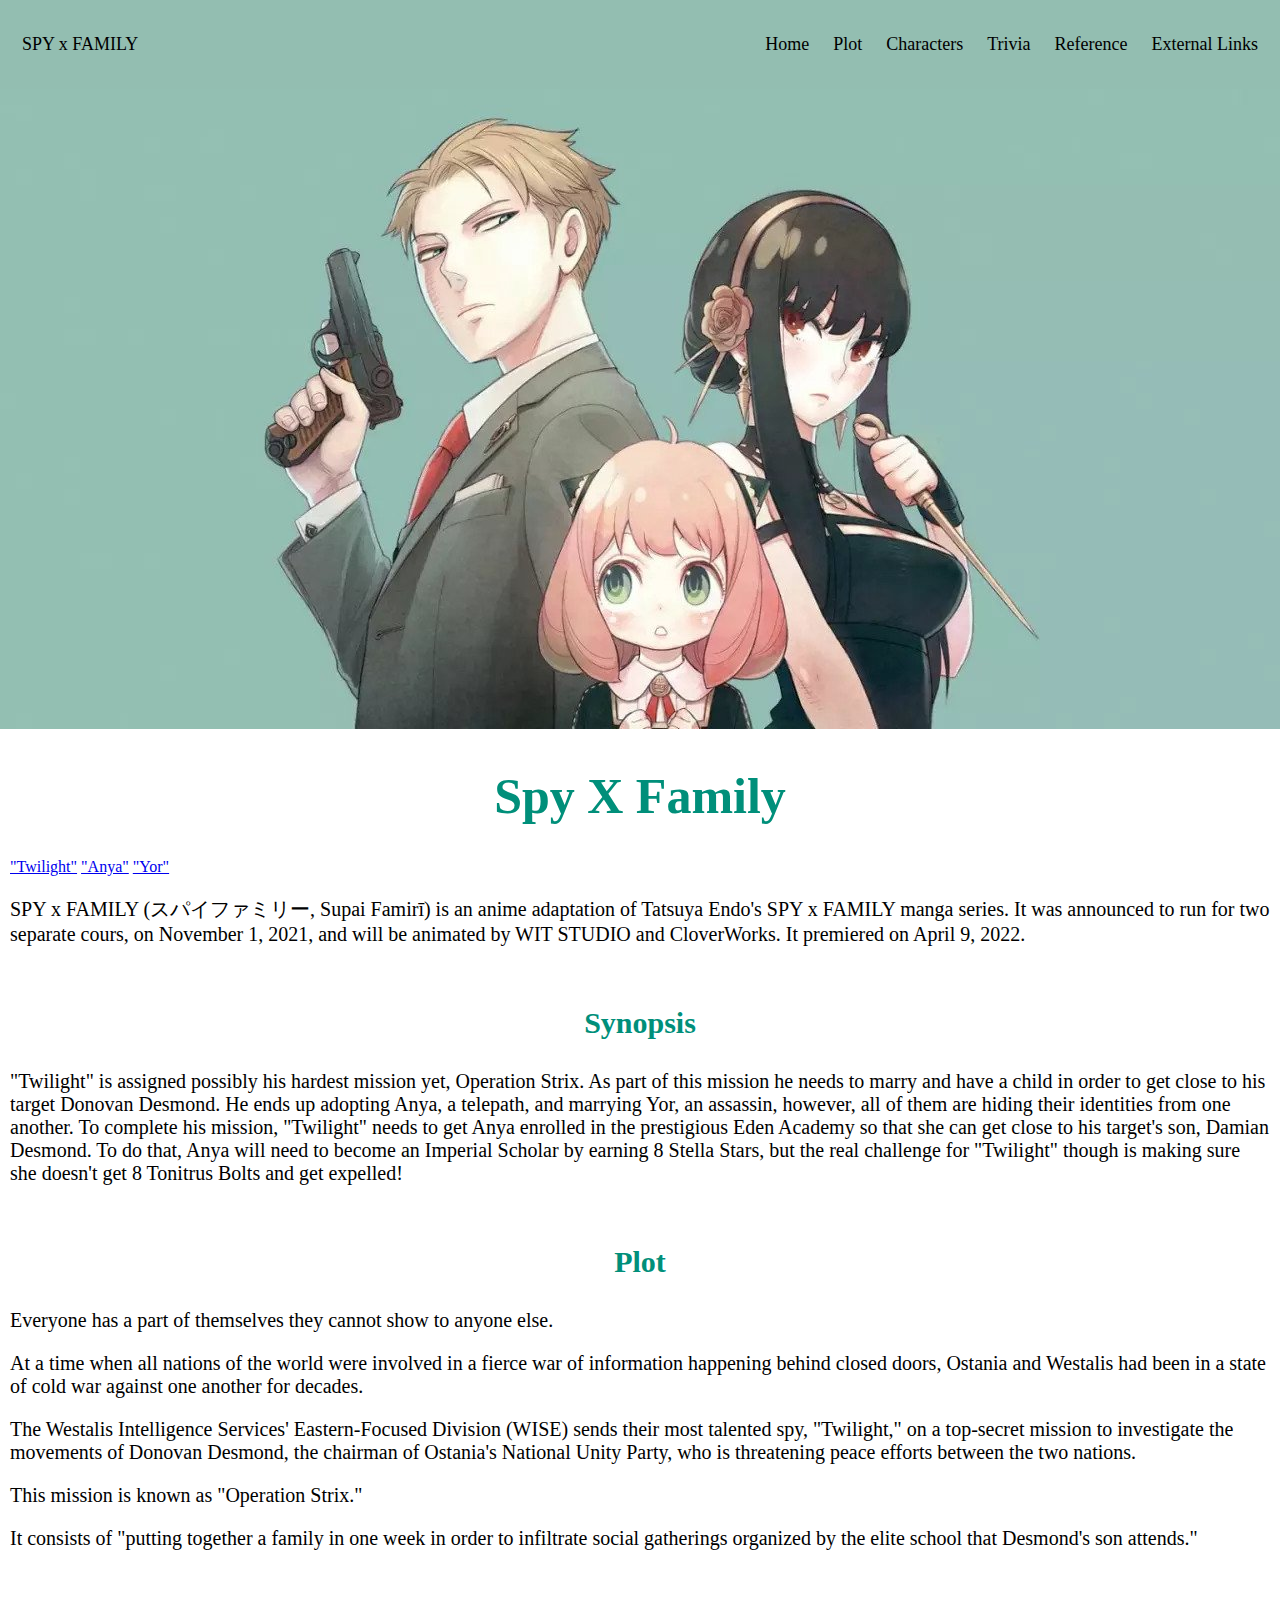
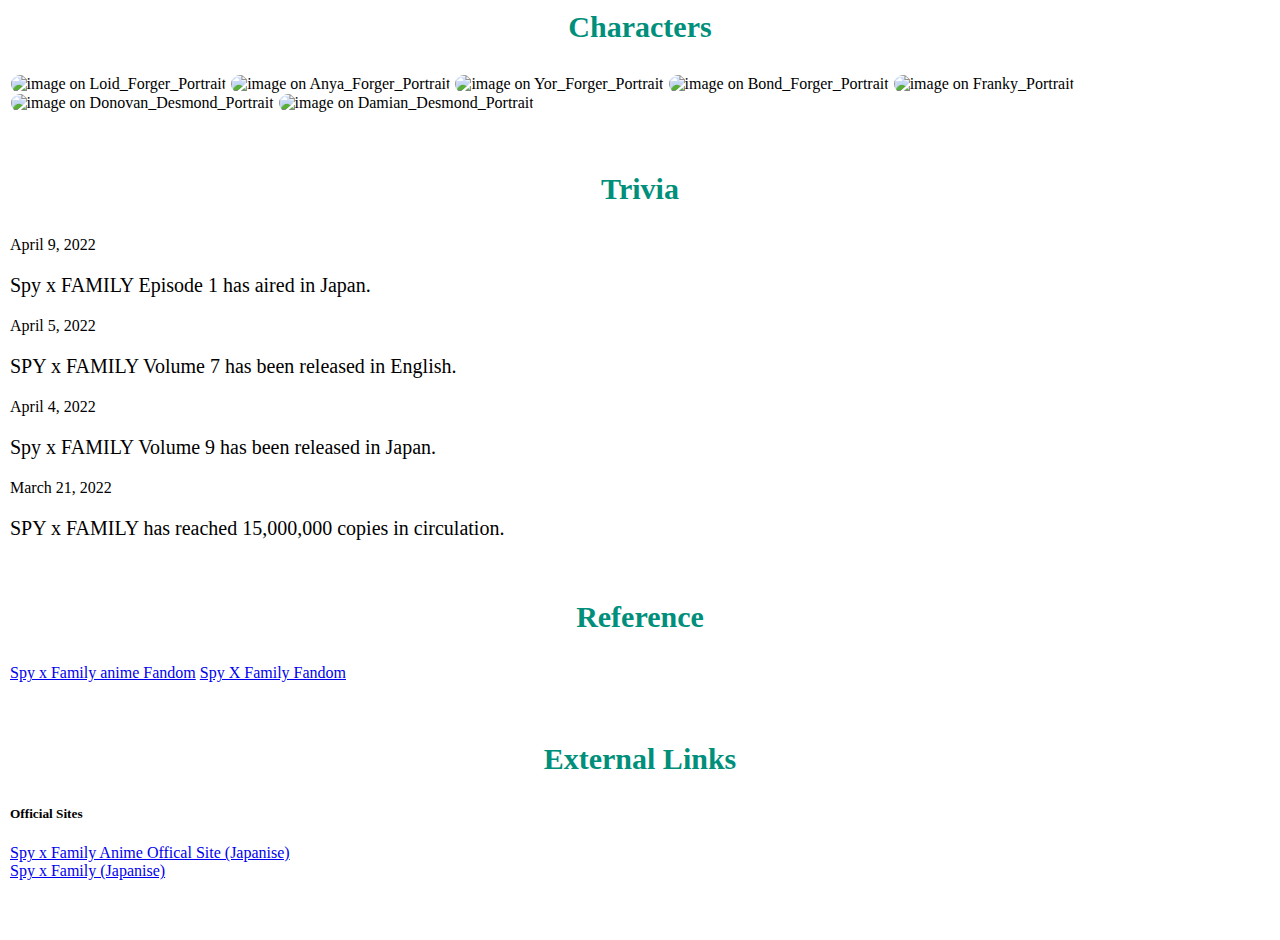
==== index.html @ 6566974c "Initial commit" ====
<!DOCTYPE html>
<html lang="sv">
<head>
<meta charset="UTF-8">
<meta http-equiv="X-UA-Compatible" content="IE=edge">
<meta name="viewport" content="width=device-width, initial-scale=1.0">
<title>Spy X Family</title>
<link rel="stylesheet" href="Style.css">
<link rel="stylesheet" href="Twilight.html">
<link rel="stylesheet" href="Yor.html">
<link rel="stylesheet" href="Anya.html">
<link rel="stylesheet" href="heartstyle.css">
</head>
<body>
    <header class="Contents">
        <a class="logo">SPY x FAMILY</a>
        <div class="header-right">  
         <a href="#Home">Home</a>
         <a href="#Plot">Plot</a>
         <a href="#Characters">Characters</a>
         <a href="#Trivia">Trivia</a>
         <a href="#Reference">Reference</a>
         <a href="#External-Links">External Links</a>
        </div>
      
    </header>
    <div class="backgroundimage"><img src="bakgroundfoto.jpg" alt="Bakground image on Spy X Family"></div>
    <main>
  
   <section id="Home">
    <h1>Spy X Family</h1>

    <a href="Twilight.html">"Twilight"</a>
    <a href="Anya.html">"Anya"</a>
    <a href="Yor.html">"Yor"</a>

    <p>SPY x FAMILY (スパイファミリー, Supai Famirī) is an anime adaptation of Tatsuya Endo's SPY x FAMILY manga series. It was announced to run for two separate cours, on November 1, 2021, and will be animated by WIT STUDIO and CloverWorks. It premiered on April 9, 2022.</p>
</section>

<section>
<h3>Synopsis</h3>
    <p>"Twilight" is assigned possibly his hardest mission yet, Operation Strix. As part of this mission he needs to marry and have a child in order to get close to his target Donovan Desmond. He ends up adopting Anya, a telepath, and marrying Yor, an assassin, however, all of them are hiding their identities from one another.

        To complete his mission, "Twilight" needs to get Anya enrolled in the prestigious Eden Academy so that she can get close to his target's son, Damian Desmond. To do that, Anya will need to become an Imperial Scholar by earning 8 Stella Stars, but the real challenge for "Twilight" though is making sure she doesn't get 8 Tonitrus Bolts and get expelled!</p>
</section>
<section id="Plot">
<h3>Plot</h3>
<p>Everyone has a part of themselves they cannot show to anyone else.</p>

<p>At a time when all nations of the world were involved in a fierce war of information happening behind closed doors, Ostania and Westalis had been in a state of cold war against one another for decades.</p>

<p>The Westalis Intelligence Services' Eastern-Focused Division (WISE) sends their most talented spy, "Twilight," on a top-secret mission to investigate the movements of Donovan Desmond, the chairman of Ostania's National Unity Party, who is threatening peace efforts between the two nations.</p>

<p>This mission is known as "Operation Strix."</p>

<p>It consists of "putting together a family in one week in order to infiltrate social gatherings organized by the elite school that Desmond's son attends."</p>
</section>

 <section class="charImg" id="Characters">
<h3>Characters</h3>
    <img src="https://static.wikia.nocookie.net/spy-x-family9171/images/0/02/Loid_Forger_Portrait.png/revision/latest/scale-to-width-down/98?cb=20211217082352" alt="image on Loid_Forger_Portrait">
    <img src="https://static.wikia.nocookie.net/spy-x-family9171/images/0/0d/Anya_Forger_Portrait.png/revision/latest/scale-to-width-down/98?cb=20211217082648" alt="image on Anya_Forger_Portrait">
    <img src="https://static.wikia.nocookie.net/spy-x-family9171/images/8/8a/Yor_Forger_Portrait.png/revision/latest/scale-to-width-down/98?cb=20211217082420" alt="image on Yor_Forger_Portrait">
    <img src="https://static.wikia.nocookie.net/spy-x-family9171/images/a/ab/Bond_Forger_Portrait.png/revision/latest/scale-to-width-down/98?cb=20211217090832" alt="image on Bond_Forger_Portrait">
    <img src="https://static.wikia.nocookie.net/spy-x-family9171/images/a/a8/Franky_Portrait.png/revision/latest/scale-to-width-down/98?cb=20211029000814" alt="image on Franky_Portrait">
    <img src="https://static.wikia.nocookie.net/spy-x-family9171/images/6/63/Donovan_Desmond_Portrait.png/revision/latest/scale-to-width-down/98?cb=20211217092343" alt="image on Donovan_Desmond_Portrait">
    <img src="https://static.wikia.nocookie.net/spy-x-family9171/images/d/dd/Damian_Desmond_Portrait.png/revision/latest/scale-to-width-down/98?cb=20211217090417" alt="image on Damian_Desmond_Portrait"></section>

    <section id="Trivia">
    <h3>Trivia</h3> 
    <div>  
     <span>April 9, 2022</span>
    <p> Spy x FAMILY Episode 1 has aired in Japan.</p>
       </div> 
       <div><span>April 5, 2022</span>
       <p>SPY x FAMILY Volume 7 has been released in English.</p>
    </div>
       
    <div>
    <span>April 4, 2022</span>
    <p>Spy x FAMILY Volume 9 has been released in Japan. </p>
    </div>
        <div>
         <Span>March 21, 2022</Span>
         <p>SPY x FAMILY has reached 15,000,000 copies in circulation.</p>
        </div>
    </section>

    <section id="Reference">
        <h3>Reference</h3>
        <a href="https://spy-x-family.fandom.com/wiki/SPY_x_FAMILY_(anime)">Spy x Family anime Fandom</a>
        <a href="https://spy-x-family.fandom.com/wiki/Spy_x_Family_Wiki">Spy X Family Fandom</a>
    </section>

    <Section id="External Links">
        <h3>External Links</h3>
        <h5>Official Sites</h5>
        <a href="https://spy-family.net/">Spy x Family Anime Offical Site (Japanise)</a><br>
        <a href="https://shonenjumpplus.com/episode/10834108156648240735">Spy x Family (Japanise)</a>
    </Section>
</main>
</body>
</html>
---- Style.css ----
html {
scroll-behavior: smooth;
}

body {
background-color: white;
padding: 0;
margin: 0;
}

section {
margin: 10px;
margin-top: 0px;
margin-bottom: 60px;
}

h3, h1{
color: #008F7A;
text-align: center;
font-size: 30px;
 }

h1 {
font-size: 50px;
 }
  
p {
 font-family: verdana;
 font-size: 20px;
}
 
.charImg img{
 border-radius: 10px;
 margin-top: 2rem;
 transition: 600ms;
border: 0px solid #C5FCEE;
margin: 0.5px;

}

.charImg img:hover,
.charImg img:active {
transform: scale(1.1);
border: 2.5px solid #55C6AE;
}
.backgroundimage img {
width: 100%;
height: 100%;
padding: 0;
margin: 0;
}

.Contents {
overflow: hidden;
padding: 20px 10px;
background-color: #93beb1;
}

.Contents a {
float: left;
color: black;
text-align: center;
padding: 12px;
text-decoration: none;
font-size: 18px;
line-height: 25px;
border-radius: 4px;
transition: 300ms;
cursor: pointer;
}

.Contents a:hover,
.Contents a:active {
transform: scale(1.1);


}

.header-right {
    float: right;
}
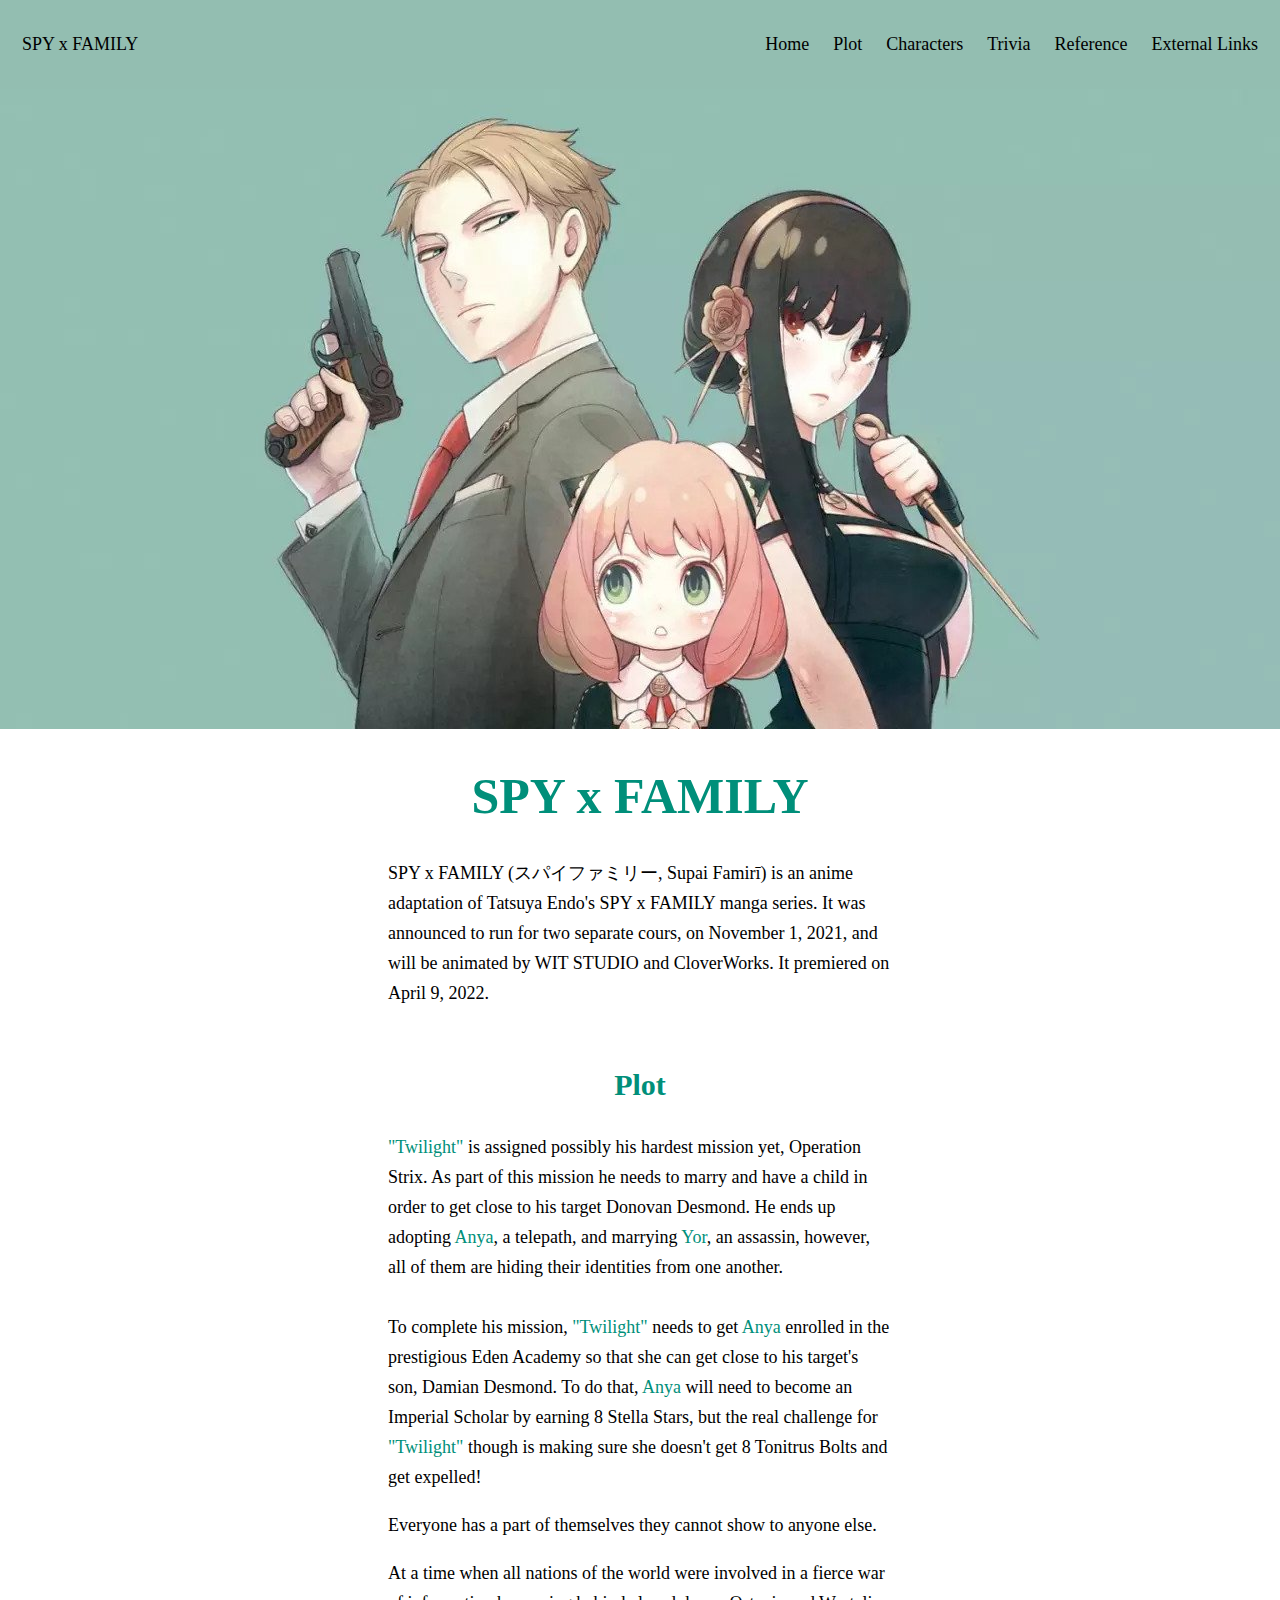
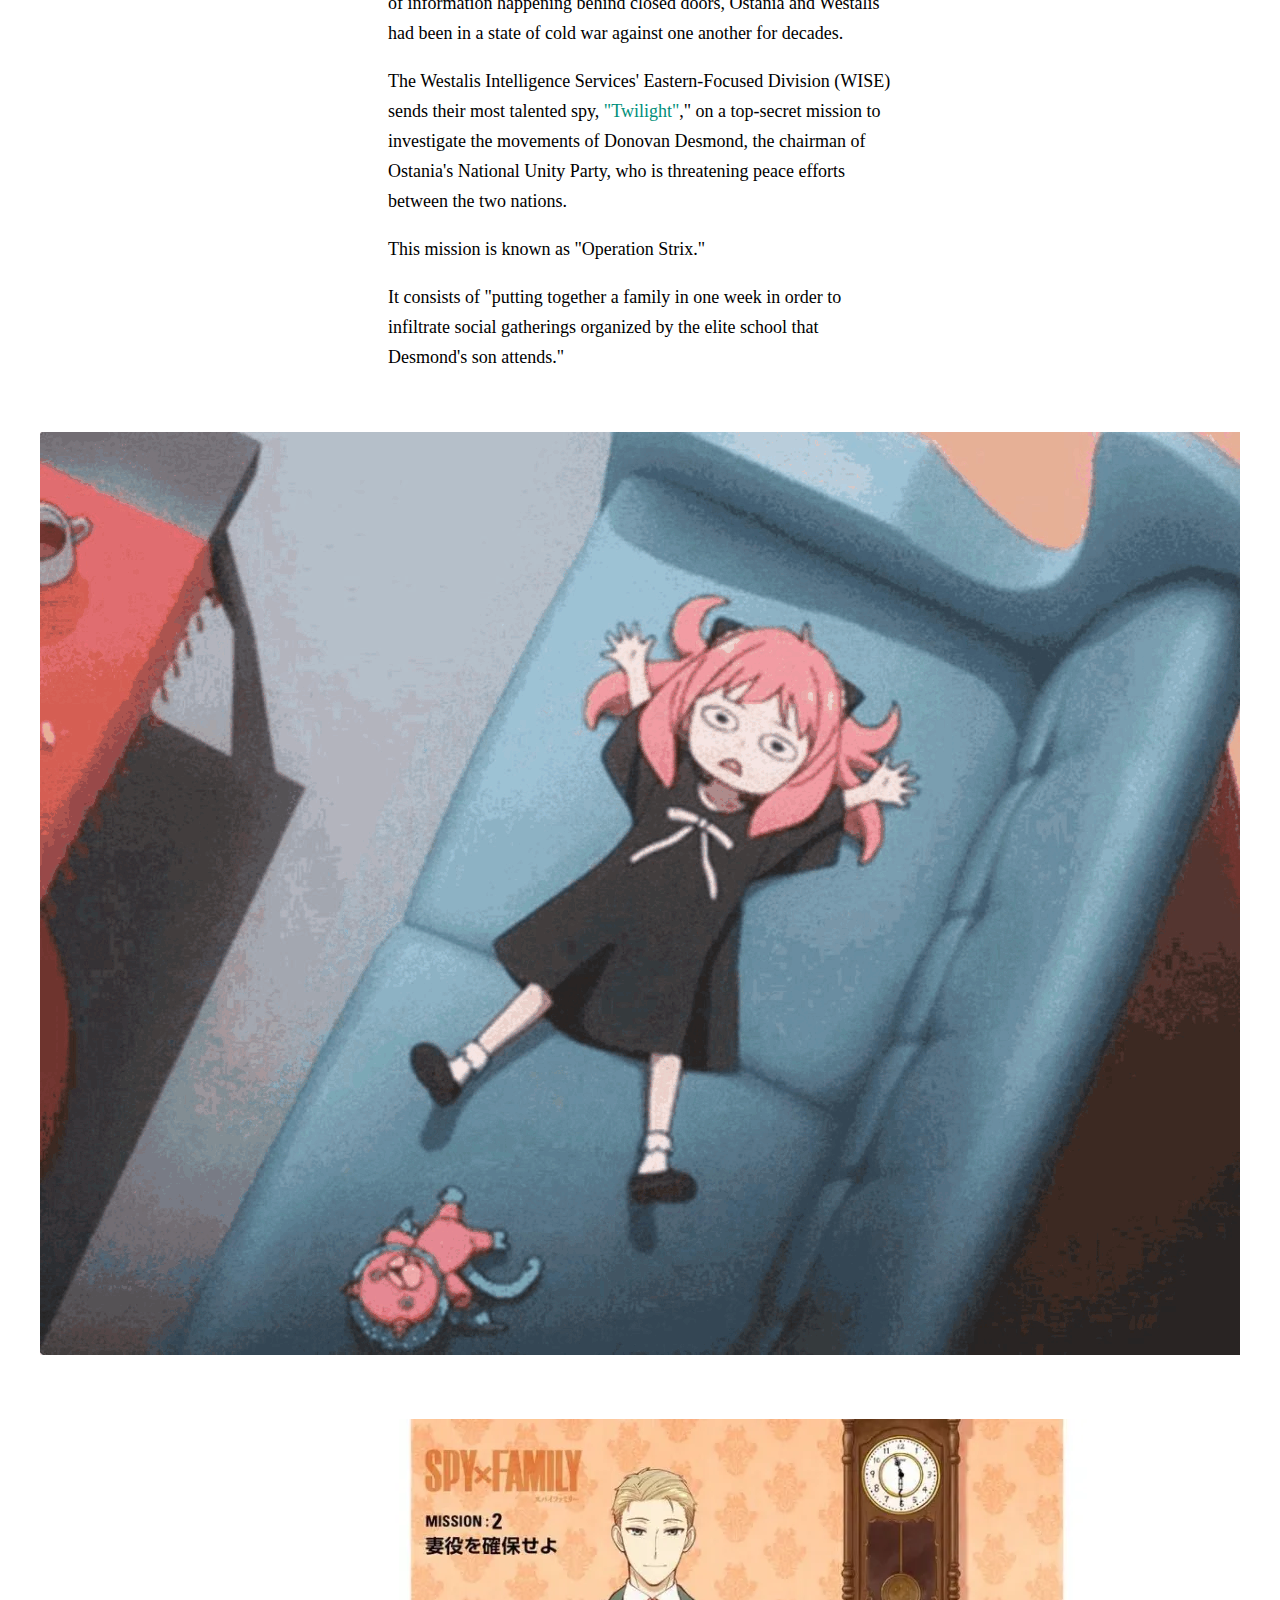
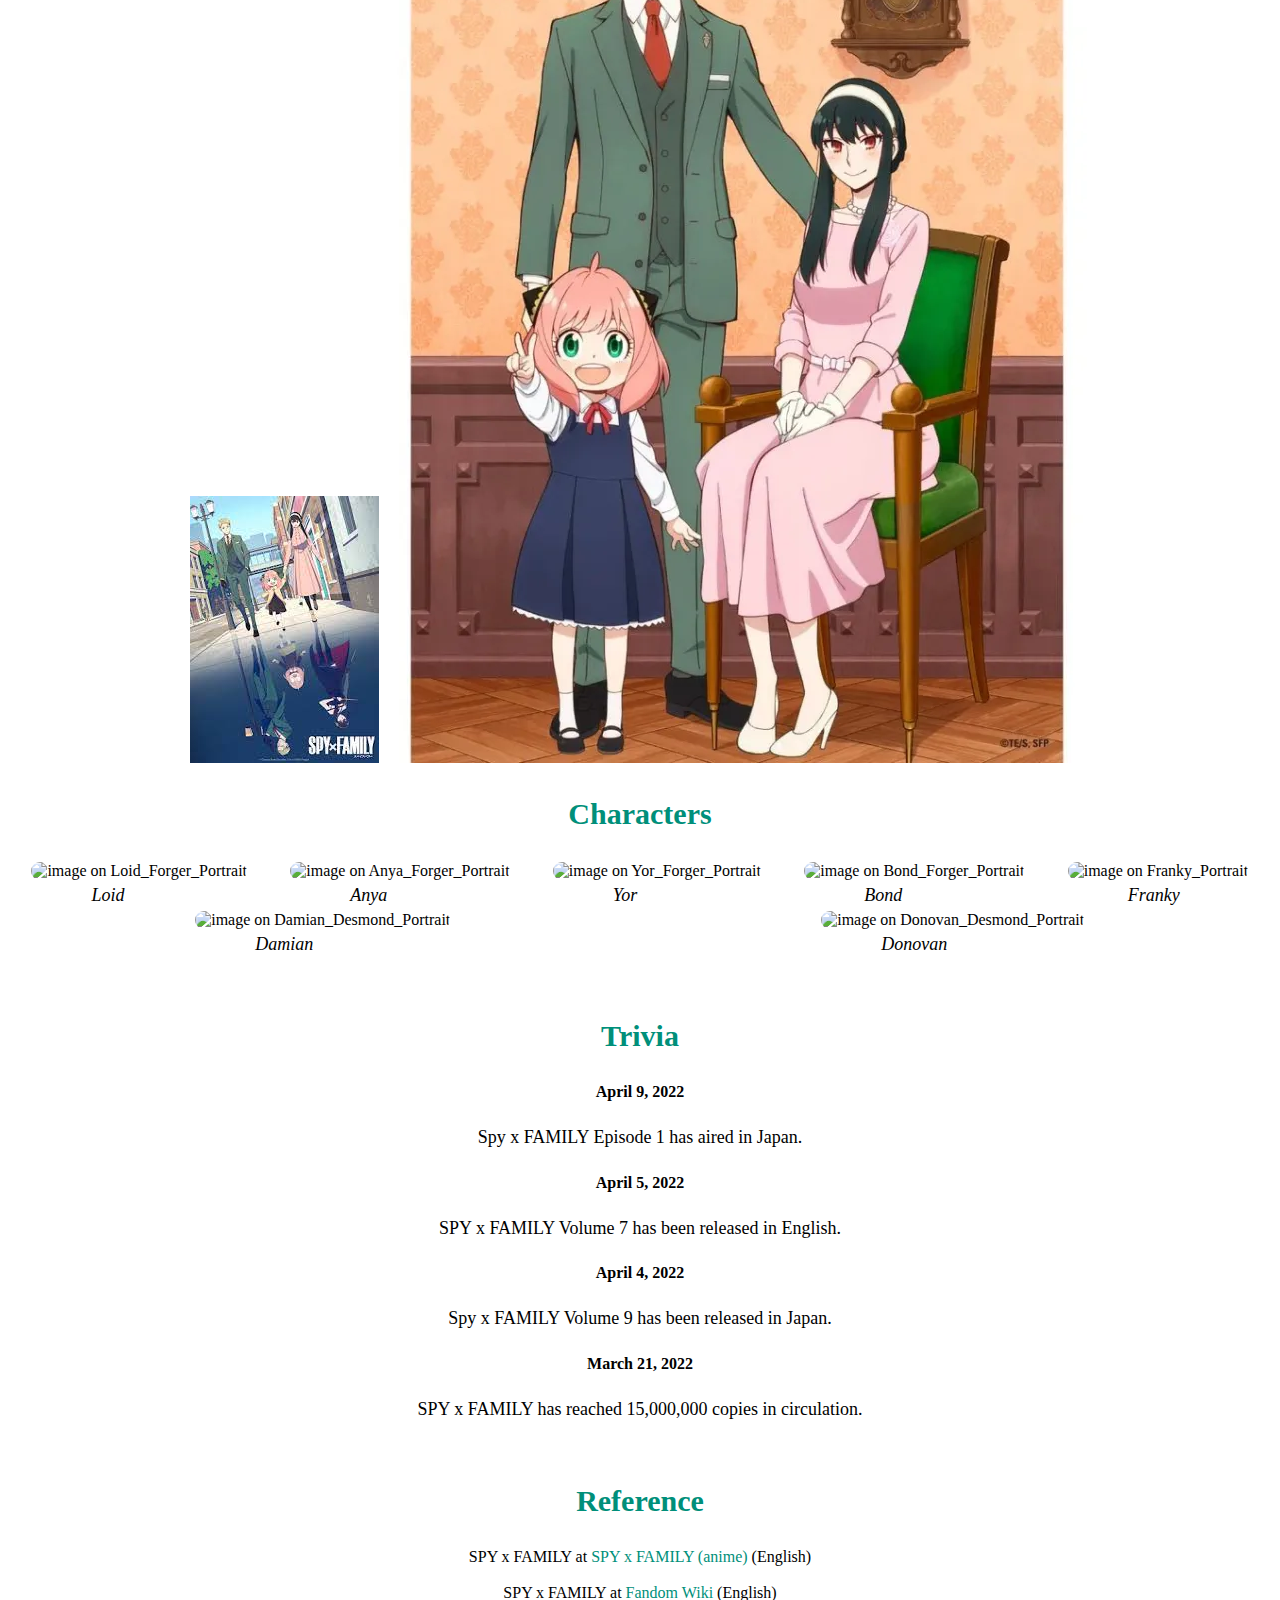
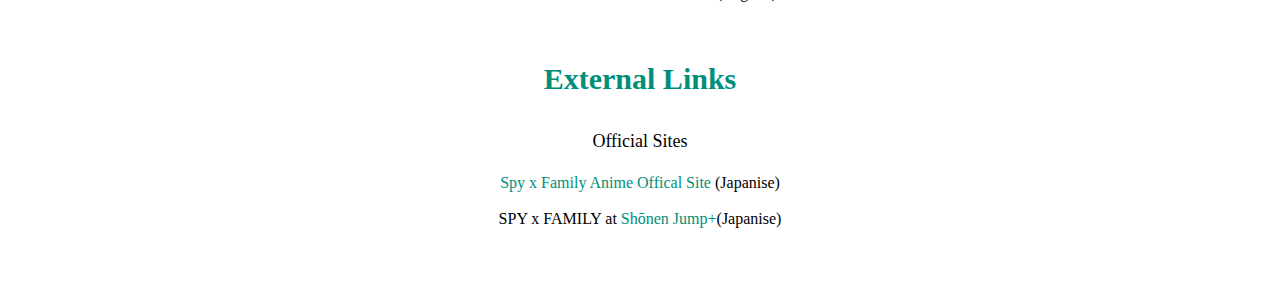
==== commit 79cdd714: "hi" ====
--- a/index.html
+++ b/index.html
@@ -27,76 +27,87 @@
     <div class="backgroundimage"><img src="bakgroundfoto.jpg" alt="Bakground image on Spy X Family"></div>
     <main>
   
-   <section id="Home">
-    <h1>Spy X Family</h1>
-
-    <a href="Twilight.html">"Twilight"</a>
-    <a href="Anya.html">"Anya"</a>
-    <a href="Yor.html">"Yor"</a>
+   <section class="home" id="Home">
+    <h1>SPY x FAMILY</h1>
 
     <p>SPY x FAMILY (スパイファミリー, Supai Famirī) is an anime adaptation of Tatsuya Endo's SPY x FAMILY manga series. It was announced to run for two separate cours, on November 1, 2021, and will be animated by WIT STUDIO and CloverWorks. It premiered on April 9, 2022.</p>
 </section>
 
-<section>
-<h3>Synopsis</h3>
-    <p>"Twilight" is assigned possibly his hardest mission yet, Operation Strix. As part of this mission he needs to marry and have a child in order to get close to his target Donovan Desmond. He ends up adopting Anya, a telepath, and marrying Yor, an assassin, however, all of them are hiding their identities from one another.
+<section class="Plot" id="Plot">
+<h3>Plot</h3>
+ <p><a href="Twilight.html">"Twilight"</a> is assigned possibly his hardest mission yet, Operation Strix. As part of this mission he needs to marry and have a child in order to get close to his target Donovan Desmond. He ends up adopting <a href="Anya.html">Anya</a>, a telepath, and marrying <a href="Yor.html">Yor</a>, an assassin, however, all of them are hiding their identities from one another.<br>
+<br>
 
-        To complete his mission, "Twilight" needs to get Anya enrolled in the prestigious Eden Academy so that she can get close to his target's son, Damian Desmond. To do that, Anya will need to become an Imperial Scholar by earning 8 Stella Stars, but the real challenge for "Twilight" though is making sure she doesn't get 8 Tonitrus Bolts and get expelled!</p>
-</section>
-<section id="Plot">
-<h3>Plot</h3>
-<p>Everyone has a part of themselves they cannot show to anyone else.</p>
+ To complete his mission, <a href="Twilight.html">"Twilight"</a> needs to get <a href="Anya.html">Anya</a> enrolled in the prestigious Eden Academy so that she can get close to his target's son, Damian Desmond. To do that, <a href="Anya.html">Anya</a> will need to become an Imperial Scholar by earning 8 Stella Stars, but the real challenge for <a href="Twilight.html">"Twilight"</a> though is making sure she doesn't get 8 Tonitrus Bolts and get expelled!</p><br>
 
-<p>At a time when all nations of the world were involved in a fierce war of information happening behind closed doors, Ostania and Westalis had been in a state of cold war against one another for decades.</p>
+<p>Everyone has a part of themselves they cannot show to anyone else.</p><br>
 
-<p>The Westalis Intelligence Services' Eastern-Focused Division (WISE) sends their most talented spy, "Twilight," on a top-secret mission to investigate the movements of Donovan Desmond, the chairman of Ostania's National Unity Party, who is threatening peace efforts between the two nations.</p>
+<p>At a time when all nations of the world were involved in a fierce war of information happening behind closed doors, Ostania and Westalis had been in a state of cold war against one another for decades.</p><br>
 
-<p>This mission is known as "Operation Strix."</p>
+<p>The Westalis Intelligence Services' Eastern-Focused Division (WISE) sends their most talented spy, <a href="Twilight.html">"Twilight"</a>," on a top-secret mission to investigate the movements of Donovan Desmond, the chairman of Ostania's National Unity Party, who is threatening peace efforts between the two nations.</p><br>
+
+<p>This mission is known as "Operation Strix."</p><br>
 
 <p>It consists of "putting together a family in one week in order to infiltrate social gatherings organized by the elite school that Desmond's son attends."</p>
 </section>
 
+<section>
+    <img src="anya.gif" alt="anya som ligger på soffan">
+    </section>
+    <img src="family1.jpeg" alt="family">
+    <img src="family2.webp" alt="family 2">
+
  <section class="charImg" id="Characters">
 <h3>Characters</h3>
-    <img src="https://static.wikia.nocookie.net/spy-x-family9171/images/0/02/Loid_Forger_Portrait.png/revision/latest/scale-to-width-down/98?cb=20211217082352" alt="image on Loid_Forger_Portrait">
-    <img src="https://static.wikia.nocookie.net/spy-x-family9171/images/0/0d/Anya_Forger_Portrait.png/revision/latest/scale-to-width-down/98?cb=20211217082648" alt="image on Anya_Forger_Portrait">
-    <img src="https://static.wikia.nocookie.net/spy-x-family9171/images/8/8a/Yor_Forger_Portrait.png/revision/latest/scale-to-width-down/98?cb=20211217082420" alt="image on Yor_Forger_Portrait">
-    <img src="https://static.wikia.nocookie.net/spy-x-family9171/images/a/ab/Bond_Forger_Portrait.png/revision/latest/scale-to-width-down/98?cb=20211217090832" alt="image on Bond_Forger_Portrait">
-    <img src="https://static.wikia.nocookie.net/spy-x-family9171/images/a/a8/Franky_Portrait.png/revision/latest/scale-to-width-down/98?cb=20211029000814" alt="image on Franky_Portrait">
-    <img src="https://static.wikia.nocookie.net/spy-x-family9171/images/6/63/Donovan_Desmond_Portrait.png/revision/latest/scale-to-width-down/98?cb=20211217092343" alt="image on Donovan_Desmond_Portrait">
-    <img src="https://static.wikia.nocookie.net/spy-x-family9171/images/d/dd/Damian_Desmond_Portrait.png/revision/latest/scale-to-width-down/98?cb=20211217090417" alt="image on Damian_Desmond_Portrait"></section>
+   <div class="charImgContainer"><div><img src="https://static.wikia.nocookie.net/spy-x-family9171/images/0/02/Loid_Forger_Portrait.png/revision/latest/scale-to-width-down/98?cb=20211217082352" alt="image on Loid_Forger_Portrait">
+    <p>Loid</p></div>
+    <div><img src="https://static.wikia.nocookie.net/spy-x-family9171/images/0/0d/Anya_Forger_Portrait.png/revision/latest/scale-to-width-down/98?cb=20211217082648" alt="image on Anya_Forger_Portrait">
+    <p>Anya</p></div>
+    <div><img src="https://static.wikia.nocookie.net/spy-x-family9171/images/8/8a/Yor_Forger_Portrait.png/revision/latest/scale-to-width-down/98?cb=20211217082420" alt="image on Yor_Forger_Portrait">
+    <p>Yor</p></div>
+   <div><img src="https://static.wikia.nocookie.net/spy-x-family9171/images/a/ab/Bond_Forger_Portrait.png/revision/latest/scale-to-width-down/98?cb=20211217090832" alt="image on Bond_Forger_Portrait">
+    <p>Bond</p></div>
+    <div><img src="https://static.wikia.nocookie.net/spy-x-family9171/images/a/a8/Franky_Portrait.png/revision/latest/scale-to-width-down/98?cb=20211029000814" alt="image on Franky_Portrait">
+    <p>Franky</p></div>
+    <div><img src="https://static.wikia.nocookie.net/spy-x-family9171/images/d/dd/Damian_Desmond_Portrait.png/revision/latest/scale-to-width-down/98?cb=20211217090417" alt="image on Damian_Desmond_Portrait">
+    <p>Damian</p></div>
+    <div><img src="https://static.wikia.nocookie.net/spy-x-family9171/images/6/63/Donovan_Desmond_Portrait.png/revision/latest/scale-to-width-down/98?cb=20211217092343" alt="image on Donovan_Desmond_Portrait">
+    <p>Donovan</p></div></div>
+</section>
 
     <section id="Trivia">
     <h3>Trivia</h3> 
     <div>  
-     <span>April 9, 2022</span>
+     <span><h4>April 9, 2022</h4> </span>
     <p> Spy x FAMILY Episode 1 has aired in Japan.</p>
        </div> 
-       <div><span>April 5, 2022</span>
+       <div>
+        <span><h4>April 5, 2022</h4></span>
        <p>SPY x FAMILY Volume 7 has been released in English.</p>
     </div>
-       
     <div>
-    <span>April 4, 2022</span>
-    <p>Spy x FAMILY Volume 9 has been released in Japan. </p>
-    </div>
+        <span><h4>April 4, 2022</h4></span>
+    <p>Spy x FAMILY Volume 9 has been released in Japan. </p></div>
         <div>
-         <Span>March 21, 2022</Span>
+         <Span><h4>March 21, 2022</h4></Span>
          <p>SPY x FAMILY has reached 15,000,000 copies in circulation.</p>
         </div>
     </section>
 
     <section id="Reference">
-        <h3>Reference</h3>
-        <a href="https://spy-x-family.fandom.com/wiki/SPY_x_FAMILY_(anime)">Spy x Family anime Fandom</a>
-        <a href="https://spy-x-family.fandom.com/wiki/Spy_x_Family_Wiki">Spy X Family Fandom</a>
+    <h3>Reference</h3>
+       SPY x FAMILY at <a href="https://spy-x-family.fandom.com/wiki/SPY_x_FAMILY(anime)">SPY x FAMILY (anime) </a> (English)<br>
+       <br>
+       SPY x FAMILY at <a href="https://spy-x-family.fandom.com/wiki/Spy_x_Family_Wiki">Fandom Wiki</a> (English)
     </section>
 
     <Section id="External Links">
         <h3>External Links</h3>
-        <h5>Official Sites</h5>
-        <a href="https://spy-family.net/">Spy x Family Anime Offical Site (Japanise)</a><br>
-        <a href="https://shonenjumpplus.com/episode/10834108156648240735">Spy x Family (Japanise)</a>
+        <p>Official Sites</p>
+        <br>
+        <a href="https://spy-family.net/">Spy x Family Anime Offical Site </a>(Japanise)<br>
+        <br>
+       SPY x FAMILY at <a href="https://shonenjumpplus.com/episode/10834108156648240735">Shōnen Jump+</a>(Japanise)
     </Section>
 </main>
 </body>
--- a/Style.css
+++ b/Style.css
@@ -6,6 +6,7 @@
 background-color: white;
 padding: 0;
 margin: 0;
+text-align: center;
 }
 
 section {
@@ -25,17 +26,35 @@
  }
   
 p {
- font-family: verdana;
- font-size: 20px;
+ font-style: normal;
+ font-size: 18px;
+ max-width: 40%;
+ margin: 0 auto;
+ line-height: 30px;
 }
- 
+
+section p {
+margin-right: auto;
+}
+
+.charImg p {
+font-style: italic;
+}
+
+.charImgContainer div p {
+text-align: left;
+margin-left: 60px;
+}
+
 .charImg img{
  border-radius: 10px;
+ width: 150px;
  margin-top: 2rem;
  transition: 600ms;
+
 border: 0px solid #C5FCEE;
 margin: 0.5px;
-
+margin-left: 0px;
 }
 
 .charImg img:hover,
@@ -43,11 +62,16 @@
 transform: scale(1.1);
 border: 2.5px solid #55C6AE;
 }
+
 .backgroundimage img {
 width: 100%;
 height: 100%;
 padding: 0;
 margin: 0;
+max-height: 665px;
+object-fit: cover;
+object-position: center top;
+
 }
 
 .Contents {
@@ -64,7 +88,6 @@
 text-decoration: none;
 font-size: 18px;
 line-height: 25px;
-border-radius: 4px;
 transition: 300ms;
 cursor: pointer;
 }
@@ -78,4 +101,19 @@
 
 .header-right {
     float: right;
+}
+
+.charImgContainer {
+    display: flex;
+    flex-wrap: wrap;
+    justify-content: space-around;
+    }
+
+.home p, .Plot p {
+    text-align: start;
+}
+
+a {
+text-decoration: none;
+color: #008F7A;
 }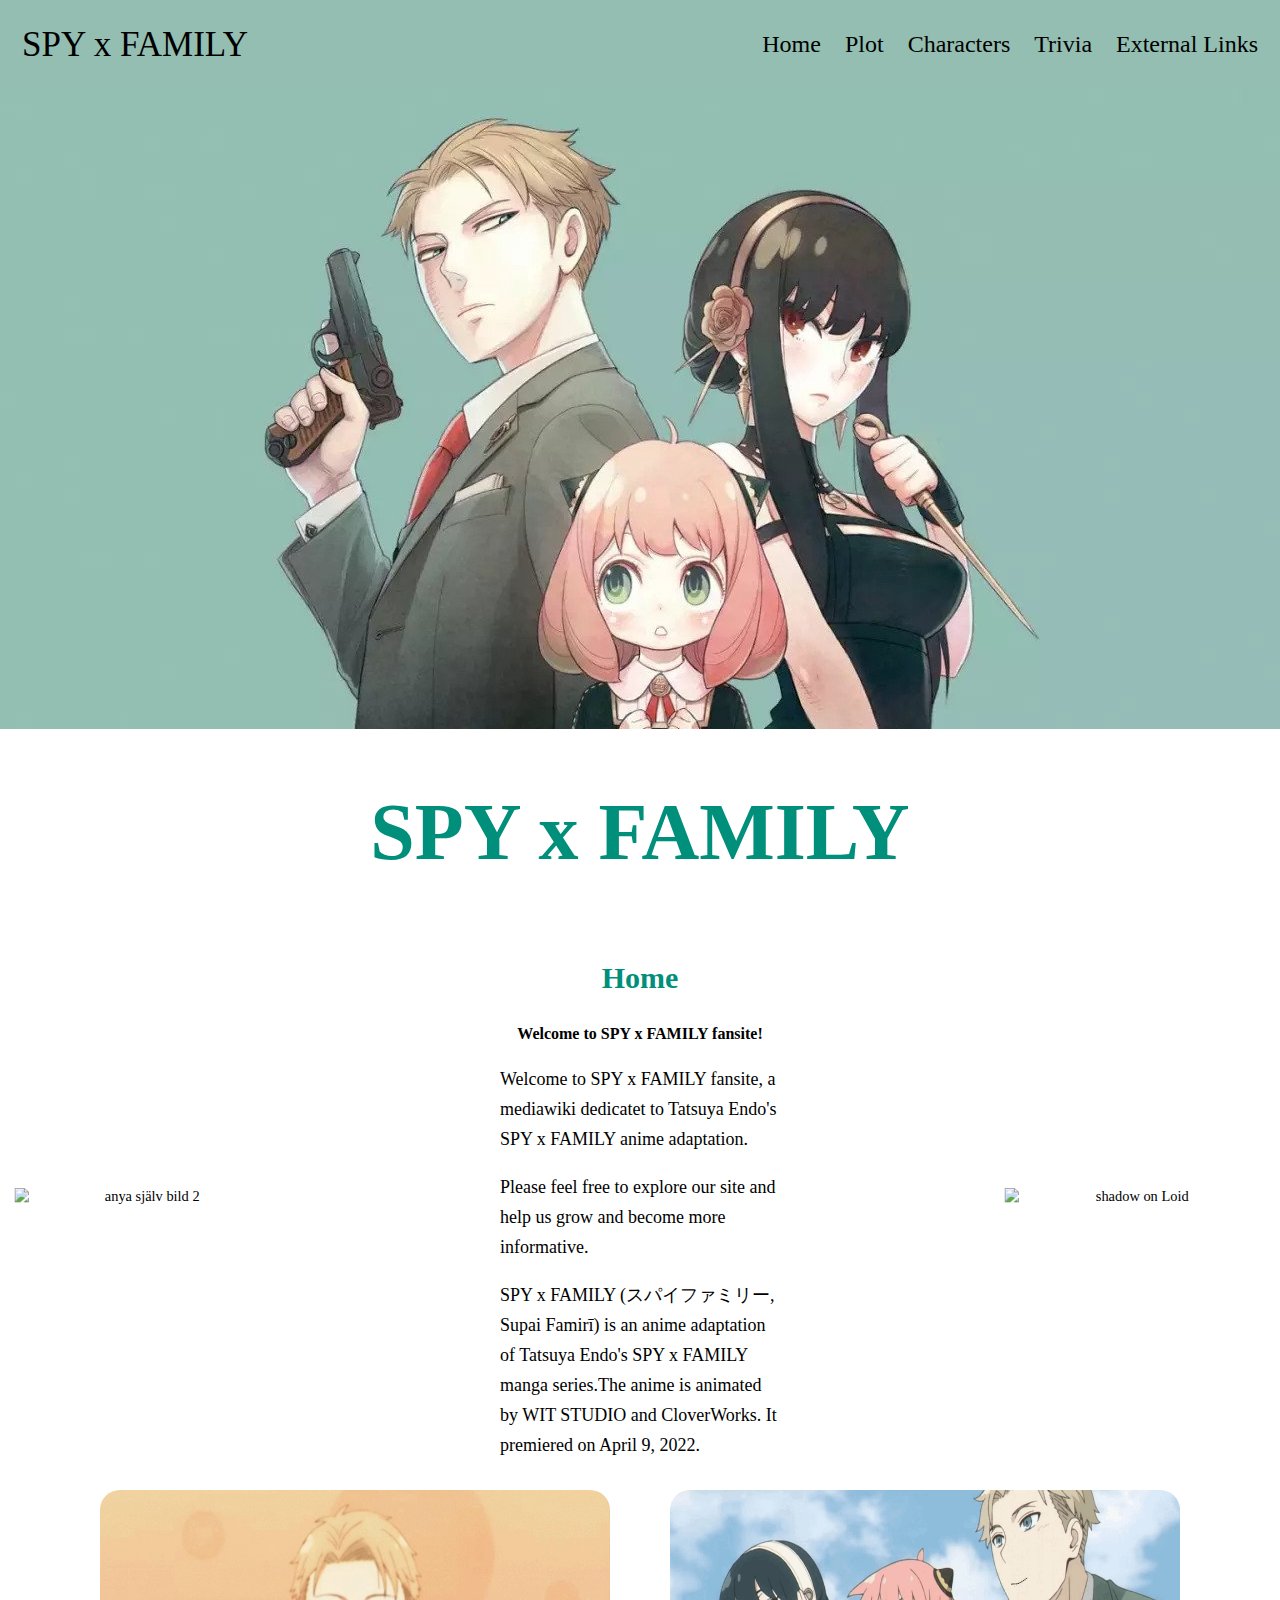
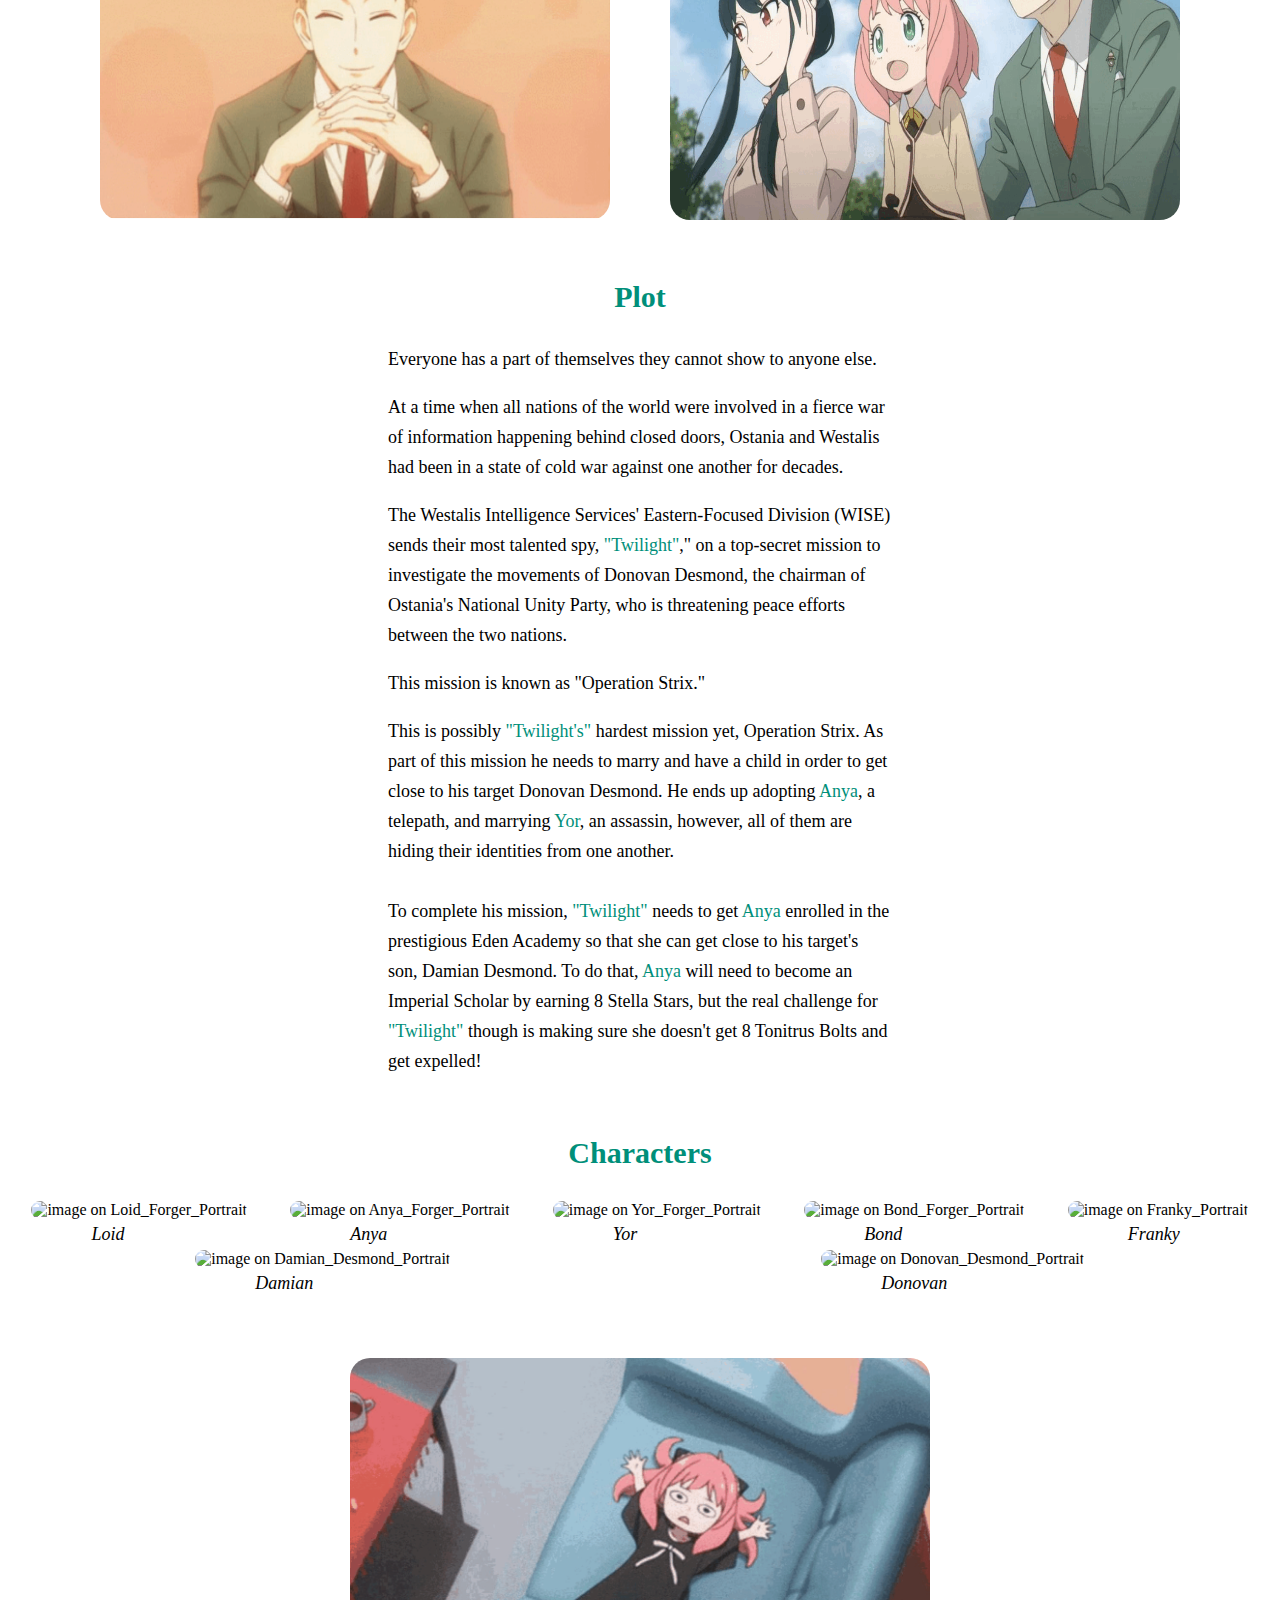
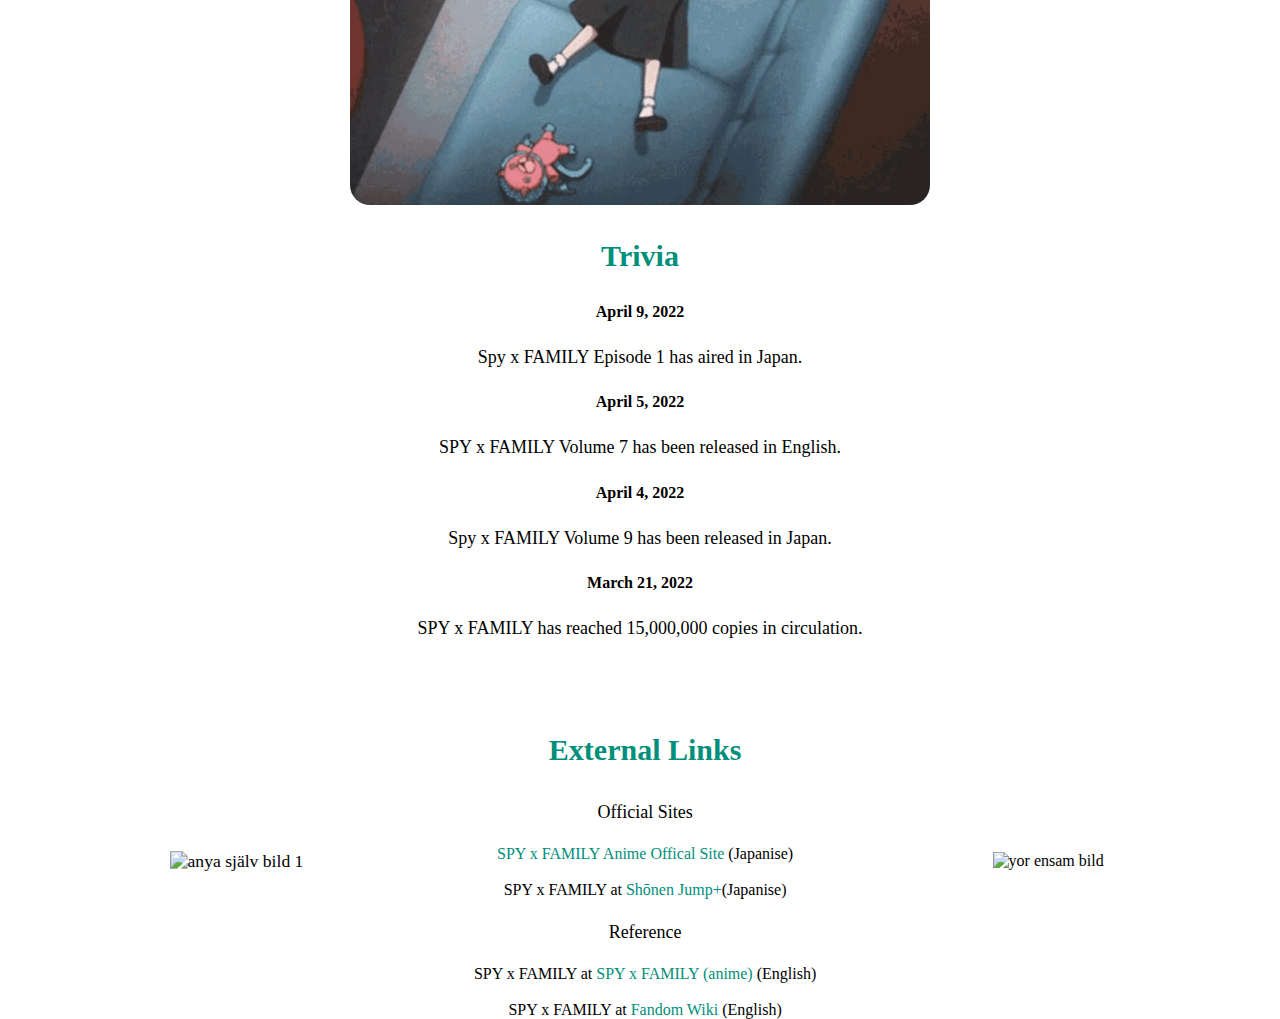
==== commit 2b8f33fe: "hi" ====
--- a/index.html
+++ b/index.html
@@ -19,26 +19,36 @@
          <a href="#Plot">Plot</a>
          <a href="#Characters">Characters</a>
          <a href="#Trivia">Trivia</a>
-         <a href="#Reference">Reference</a>
-         <a href="#External-Links">External Links</a>
+         <a href="#External Links">External Links</a>
         </div>
       
     </header>
+   
     <div class="backgroundimage"><img src="bakgroundfoto.jpg" alt="Bakground image on Spy X Family"></div>
     <main>
-  
-   <section class="home" id="Home">
-    <h1>SPY x FAMILY</h1>
+     <h1>SPY x FAMILY</h1>
+     <div class="AnLoImgCon flex"><img src="https://cdn.discordapp.com/attachments/663450733164756994/971836083107139694/12.png" alt="anya själv bild 2">
+   <div class="home" id="Home">
+    
+    <h3>Home</h3>
+    <h4>Welcome to SPY x FAMILY fansite!</h4>
 
-    <p>SPY x FAMILY (スパイファミリー, Supai Famirī) is an anime adaptation of Tatsuya Endo's SPY x FAMILY manga series. It was announced to run for two separate cours, on November 1, 2021, and will be animated by WIT STUDIO and CloverWorks. It premiered on April 9, 2022.</p>
-</section>
+    <p>Welcome to SPY x FAMILY fansite, a mediawiki dedicatet to Tatsuya Endo's SPY x FAMILY anime adaptation.</p>
+    <br>
+    <p>Please feel free to explore our site and help us grow and become more informative.</p>
+    <br>
+    <p>SPY x FAMILY (スパイファミリー, Supai Famirī) is an anime adaptation of Tatsuya Endo's SPY x FAMILY manga series.The anime is animated by WIT STUDIO and CloverWorks. It premiered on April 9, 2022.</p>
+   </div><img class="LoidImg1" src="https://spy-family.net/assets/img/top/bg_story.png" alt="shadow on Loid"></class>
+</div>
+
+<div class="flex gif">
+    <img class="gif1" src="familydinner.gif" alt="spy family vid matbordet"> 
+     <img class="gif1" src="park.gif" alt="spy family vid matbordet">
+
+</div>
 
 <section class="Plot" id="Plot">
 <h3>Plot</h3>
- <p><a href="Twilight.html">"Twilight"</a> is assigned possibly his hardest mission yet, Operation Strix. As part of this mission he needs to marry and have a child in order to get close to his target Donovan Desmond. He ends up adopting <a href="Anya.html">Anya</a>, a telepath, and marrying <a href="Yor.html">Yor</a>, an assassin, however, all of them are hiding their identities from one another.<br>
-<br>
-
- To complete his mission, <a href="Twilight.html">"Twilight"</a> needs to get <a href="Anya.html">Anya</a> enrolled in the prestigious Eden Academy so that she can get close to his target's son, Damian Desmond. To do that, <a href="Anya.html">Anya</a> will need to become an Imperial Scholar by earning 8 Stella Stars, but the real challenge for <a href="Twilight.html">"Twilight"</a> though is making sure she doesn't get 8 Tonitrus Bolts and get expelled!</p><br>
 
 <p>Everyone has a part of themselves they cannot show to anyone else.</p><br>
 
@@ -46,16 +56,15 @@
 
 <p>The Westalis Intelligence Services' Eastern-Focused Division (WISE) sends their most talented spy, <a href="Twilight.html">"Twilight"</a>," on a top-secret mission to investigate the movements of Donovan Desmond, the chairman of Ostania's National Unity Party, who is threatening peace efforts between the two nations.</p><br>
 
-<p>This mission is known as "Operation Strix."</p><br>
+<p>This mission is known as "Operation Strix."</p>
 
-<p>It consists of "putting together a family in one week in order to infiltrate social gatherings organized by the elite school that Desmond's son attends."</p>
+<br>
+<p> This is possibly <a href="Twilight.html">"Twilight's"</a> hardest mission yet, Operation Strix. As part of this mission he needs to marry and have a child in order to get close to his target Donovan Desmond. He ends up adopting <a href="Anya.html">Anya</a>, a telepath, and marrying <a href="Yor.html">Yor</a>, an assassin, however, all of them are hiding their identities from one another.<br>
+<br>
+
+ To complete his mission, <a href="Twilight.html">"Twilight"</a> needs to get <a href="Anya.html">Anya</a> enrolled in the prestigious Eden Academy so that she can get close to his target's son, Damian Desmond. To do that, <a href="Anya.html">Anya</a> will need to become an Imperial Scholar by earning 8 Stella Stars, but the real challenge for <a href="Twilight.html">"Twilight"</a> though is making sure she doesn't get 8 Tonitrus Bolts and get expelled!</p>
 </section>
-
-<section>
-    <img src="anya.gif" alt="anya som ligger på soffan">
-    </section>
-    <img src="family1.jpeg" alt="family">
-    <img src="family2.webp" alt="family 2">
+    
 
  <section class="charImg" id="Characters">
 <h3>Characters</h3>
@@ -74,6 +83,7 @@
     <div><img src="https://static.wikia.nocookie.net/spy-x-family9171/images/6/63/Donovan_Desmond_Portrait.png/revision/latest/scale-to-width-down/98?cb=20211217092343" alt="image on Donovan_Desmond_Portrait">
     <p>Donovan</p></div></div>
 </section>
+<img class="gif3" src="anya.gif" alt="anya som ligger på soffan">
 
     <section id="Trivia">
     <h3>Trivia</h3> 
@@ -94,21 +104,28 @@
         </div>
     </section>
 
-    <section id="Reference">
-    <h3>Reference</h3>
+
+    <div class="flex flex2">
+    <div class="FinCon"><img src="https://cdn.discordapp.com/attachments/663450733164756994/971835479840411679/1.png" alt="anya själv bild 1"></div> 
+
+
+    <div id="External Links">
+      <h3>External Links</h3>
+        <p>Official Sites</p>
+        <br>
+        <a href="https://spy-family.net/">SPY x FAMILY Anime Offical Site </a>(Japanise)<br>
+        <br>
+       SPY x FAMILY at <a href="https://shonenjumpplus.com/episode/10834108156648240735">Shōnen Jump+</a>(Japanise)
+       <br>
+       <br>
+       <p>Reference</p>
+       <br>
        SPY x FAMILY at <a href="https://spy-x-family.fandom.com/wiki/SPY_x_FAMILY(anime)">SPY x FAMILY (anime) </a> (English)<br>
        <br>
        SPY x FAMILY at <a href="https://spy-x-family.fandom.com/wiki/Spy_x_Family_Wiki">Fandom Wiki</a> (English)
-    </section>
-
-    <Section id="External Links">
-        <h3>External Links</h3>
-        <p>Official Sites</p>
-        <br>
-        <a href="https://spy-family.net/">Spy x Family Anime Offical Site </a>(Japanise)<br>
-        <br>
-       SPY x FAMILY at <a href="https://shonenjumpplus.com/episode/10834108156648240735">Shōnen Jump+</a>(Japanise)
-    </Section>
+    </div>
+  <div><img class="yorselfimg" src="https://cdn.discordapp.com/attachments/663450733164756994/971833331756974100/unknown.png" alt="yor ensam bild"></div>
+      </div>
 </main>
 </body>
 </html>--- a/Style.css
+++ b/Style.css
@@ -7,6 +7,7 @@
 padding: 0;
 margin: 0;
 text-align: center;
+max-width: 100%;
 }
 
 section {
@@ -22,7 +23,7 @@
  }
 
 h1 {
-font-size: 50px;
+font-size: 80px;
  }
   
 p {
@@ -86,16 +87,24 @@
 text-align: center;
 padding: 12px;
 text-decoration: none;
-font-size: 18px;
+font-size: 24px;
 line-height: 25px;
 transition: 300ms;
 cursor: pointer;
+}
+
+.logo {
+    font-size: 35px !important;
 }
 
 .Contents a:hover,
 .Contents a:active {
 transform: scale(1.1);
 
+}
+
+.home p, .home h3, .home h4 {
+    width: 700px;
 
 }
 
@@ -109,11 +118,72 @@
     justify-content: space-around;
     }
 
-.home p, .Plot p {
+.home p, .Plot p, .anyaforger p, .loidforger p, .yorforger p {
     text-align: start;
 }
 
 a {
 text-decoration: none;
 color: #008F7A;
+}
+
+.flex {
+    display: flex;
+    justify-content: center;
+    align-items: center;
+    padding: 0;
+    margin: 0;
+    }
+
+.flex2 {
+    justify-content:space-evenly !important;
+
+}
+
+.gif1 {
+height: 330px;
+width: 510px;
+margin: 30px;
+border-radius: 20px;
+}
+
+.gif3 {
+    width: 580px;
+    border-radius: 20px;
+}
+
+
+.yorContainer img {
+    width: 550px;
+    transform: scale(1.6);
+}
+
+.imgAnyaForger img {
+    width: 500px;
+    transform: scale(2.1);
+}
+
+.imgLoidForger img {
+    width: 500px;
+    transform: scale(1.7);
+}
+
+.AnLoImgCon img{
+    width: 350px;
+    transform: scale(0.9);
+}
+
+.LoidImg1 img {
+    width: 300px;
+    transform: scale(0.6);
+}
+
+.FinCon img{
+    width: 230px;
+    transform: scale(1.1);
+}
+
+.yorselfimg {
+   width: 200px; 
+   transform: scale(1.0);
 }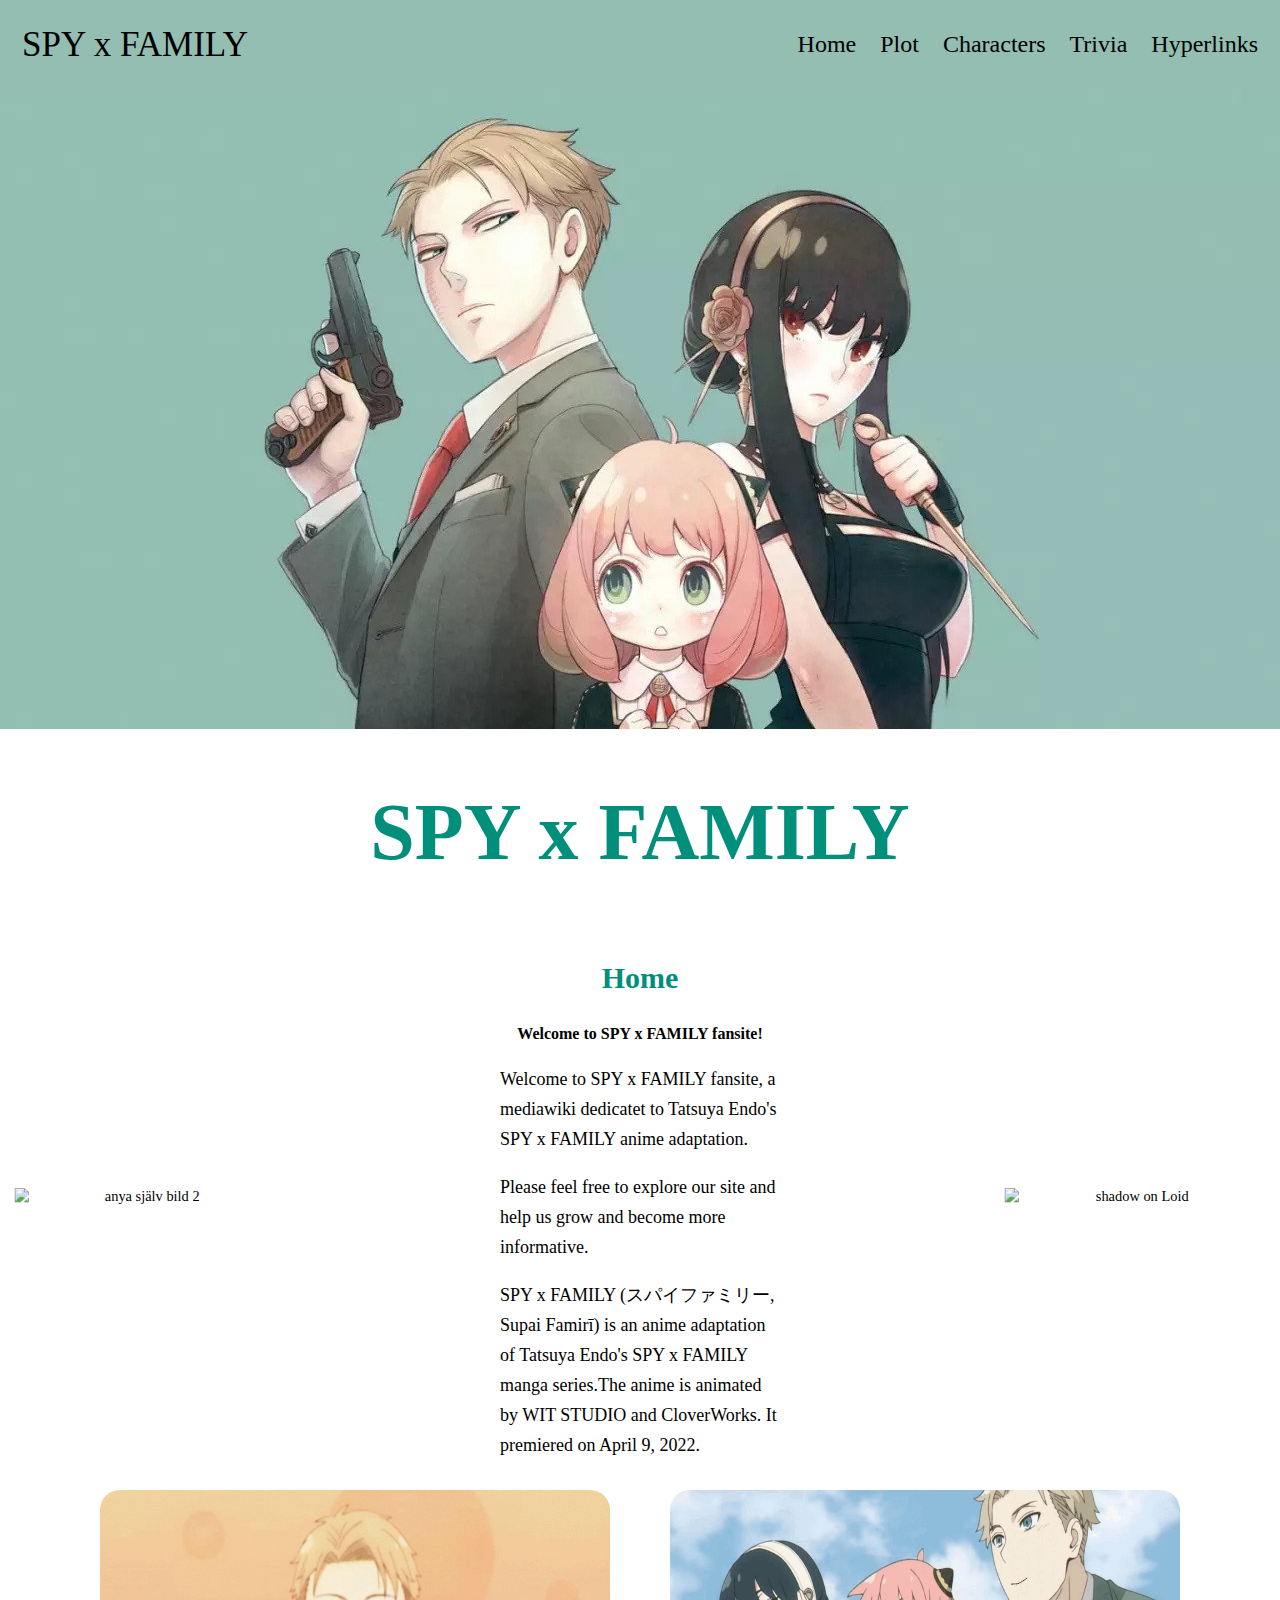
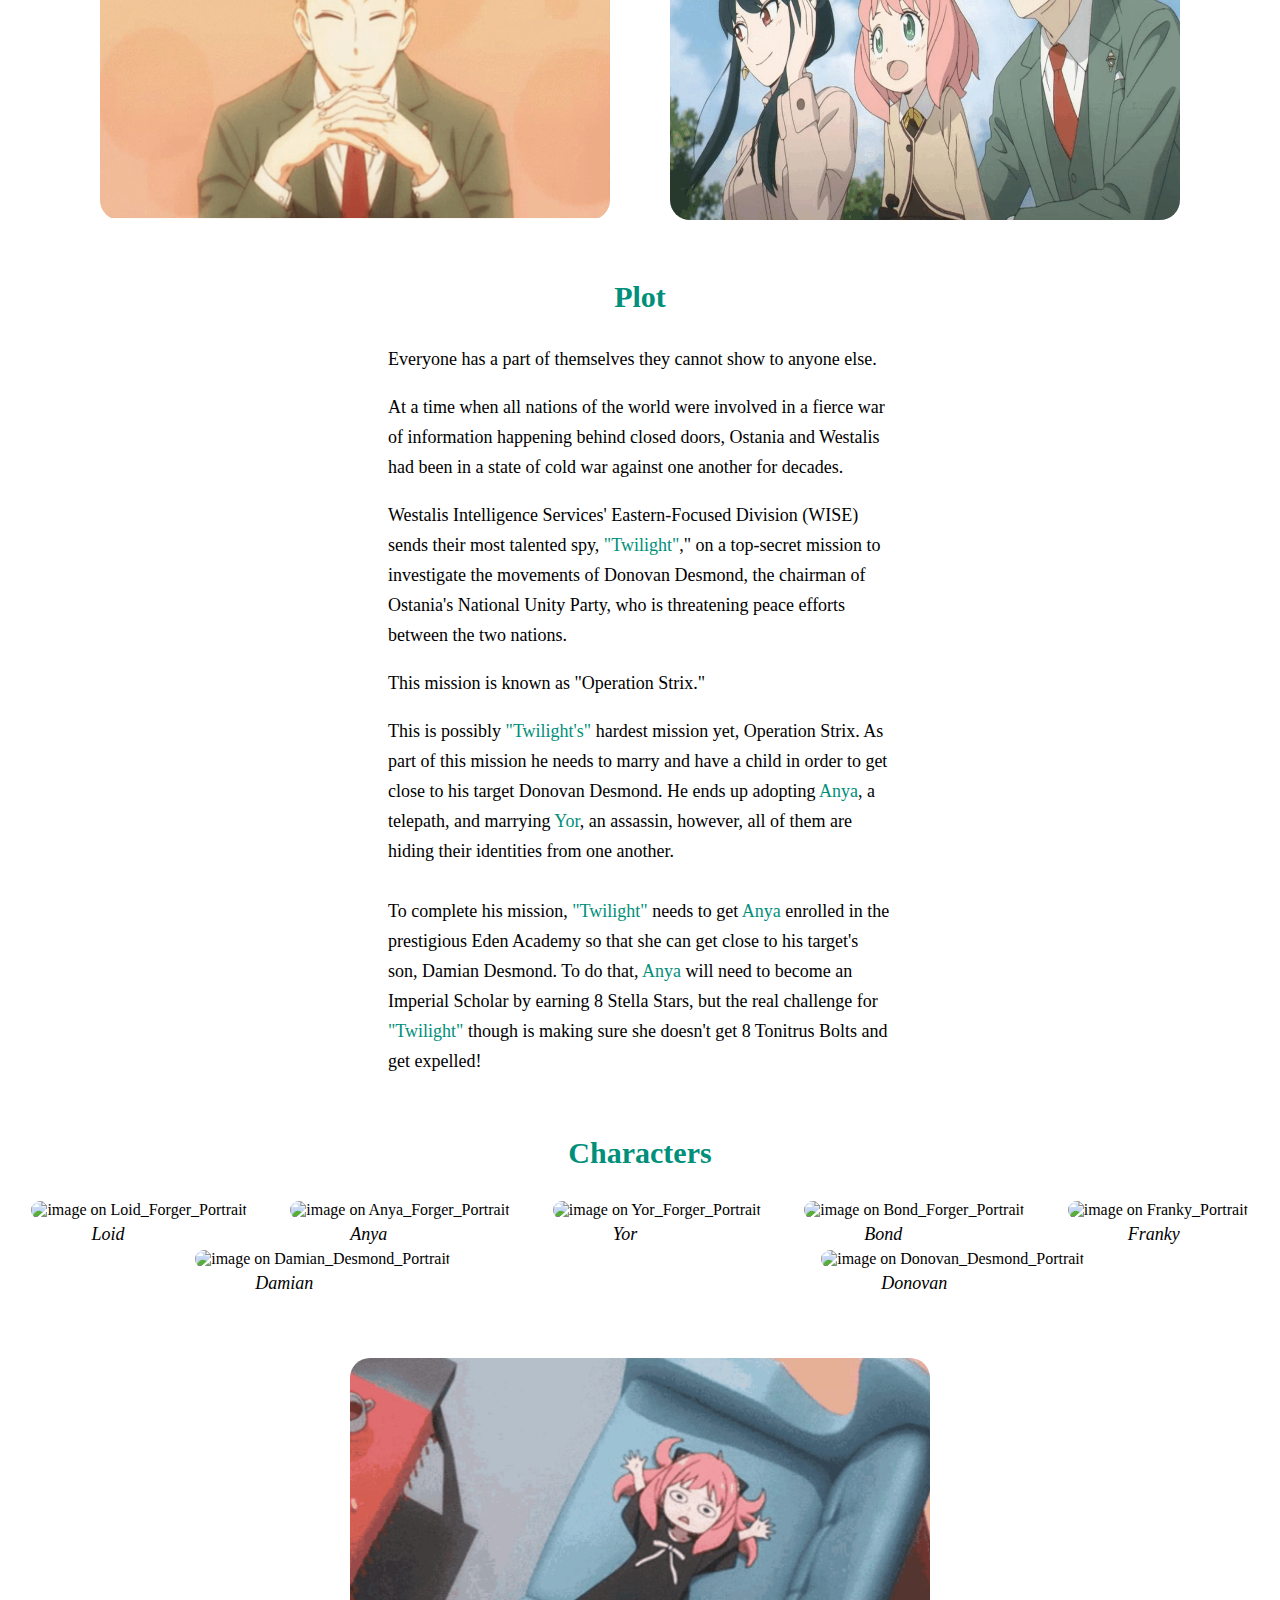
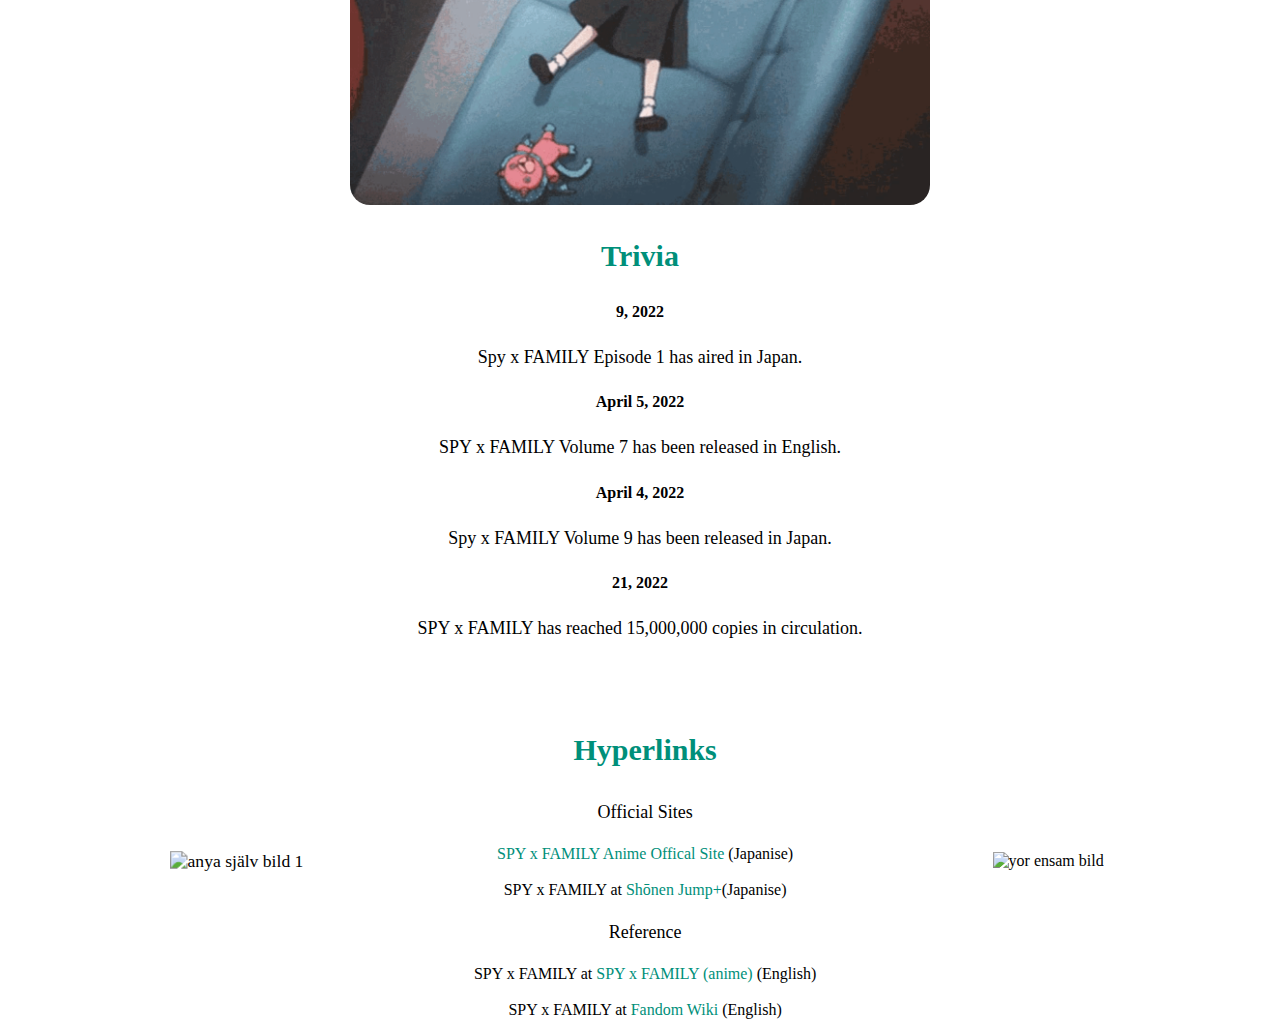
==== commit 9ea48ec0: "m" ====
--- a/index.html
+++ b/index.html
@@ -1,5 +1,5 @@
 <!DOCTYPE html>
-<html lang="sv">
+<html lang="en">
 <head>
 <meta charset="UTF-8">
 <meta http-equiv="X-UA-Compatible" content="IE=edge">
@@ -19,7 +19,7 @@
          <a href="#Plot">Plot</a>
          <a href="#Characters">Characters</a>
          <a href="#Trivia">Trivia</a>
-         <a href="#External Links">External Links</a>
+         <a href="#Hyperlinks">Hyperlinks</a>
         </div>
       
     </header>
@@ -38,7 +38,7 @@
     <p>Please feel free to explore our site and help us grow and become more informative.</p>
     <br>
     <p>SPY x FAMILY (スパイファミリー, Supai Famirī) is an anime adaptation of Tatsuya Endo's SPY x FAMILY manga series.The anime is animated by WIT STUDIO and CloverWorks. It premiered on April 9, 2022.</p>
-   </div><img class="LoidImg1" src="https://spy-family.net/assets/img/top/bg_story.png" alt="shadow on Loid"></class>
+   </div><img class="LoidImg1" src="https://spy-family.net/assets/img/top/bg_story.png" alt="shadow on Loid">
 </div>
 
 <div class="flex gif">
@@ -54,7 +54,7 @@
 
 <p>At a time when all nations of the world were involved in a fierce war of information happening behind closed doors, Ostania and Westalis had been in a state of cold war against one another for decades.</p><br>
 
-<p>The Westalis Intelligence Services' Eastern-Focused Division (WISE) sends their most talented spy, <a href="Twilight.html">"Twilight"</a>," on a top-secret mission to investigate the movements of Donovan Desmond, the chairman of Ostania's National Unity Party, who is threatening peace efforts between the two nations.</p><br>
+<p> Westalis Intelligence Services' Eastern-Focused Division (WISE) sends their most talented spy, <a href="Twilight.html">"Twilight"</a>," on a top-secret mission to investigate the movements of Donovan Desmond, the chairman of Ostania's National Unity Party, who is threatening peace efforts between the two nations.</p><br>
 
 <p>This mission is known as "Operation Strix."</p>
 
@@ -88,18 +88,28 @@
     <section id="Trivia">
     <h3>Trivia</h3> 
     <div>  
-     <span><h4>April 9, 2022</h4> </span>
+     <div>
+         <h4> 9, 2022</h4>
+     </div>
     <p> Spy x FAMILY Episode 1 has aired in Japan.</p>
        </div> 
        <div>
-        <span><h4>April 5, 2022</h4></span>
+        <div>
+        <h4>April 5, 2022</h4>
+        </div>
        <p>SPY x FAMILY Volume 7 has been released in English.</p>
     </div>
     <div>
-        <span><h4>April 4, 2022</h4></span>
-    <p>Spy x FAMILY Volume 9 has been released in Japan. </p></div>
+
         <div>
-         <Span><h4>March 21, 2022</h4></Span>
+        <h4>April 4, 2022</h4>
+        </div>
+
+    <p>Spy x FAMILY Volume 9 has been released in Japan.</p></div>
+        <div>
+         <div>
+             <h4> 21, 2022</h4>
+         </div>
          <p>SPY x FAMILY has reached 15,000,000 copies in circulation.</p>
         </div>
     </section>
@@ -109,8 +119,8 @@
     <div class="FinCon"><img src="https://cdn.discordapp.com/attachments/663450733164756994/971835479840411679/1.png" alt="anya själv bild 1"></div> 
 
 
-    <div id="External Links">
-      <h3>External Links</h3>
+    <div id="Hyperlinks">
+      <h3>Hyperlinks</h3>
         <p>Official Sites</p>
         <br>
         <a href="https://spy-family.net/">SPY x FAMILY Anime Offical Site </a>(Japanise)<br>
